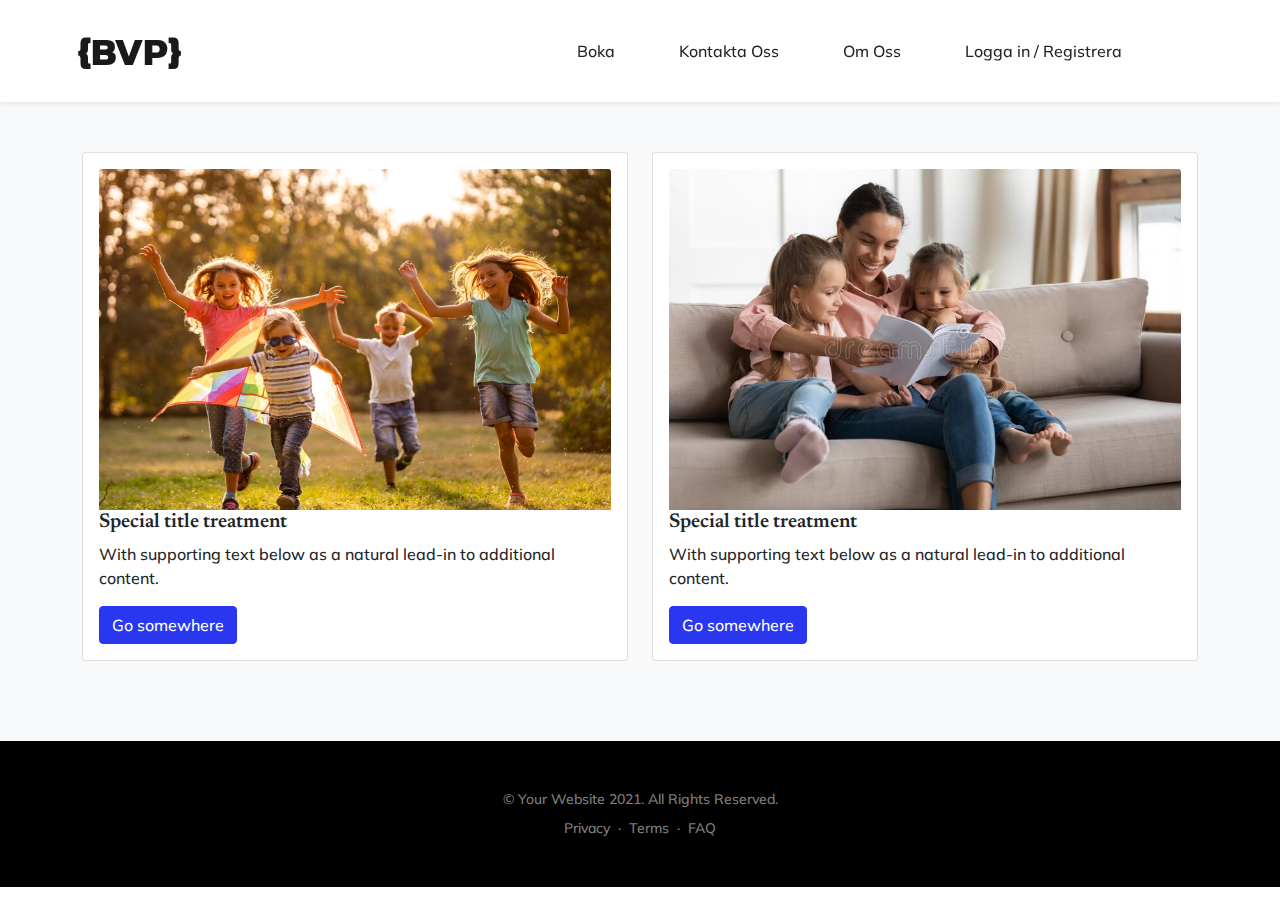
==== boka.html @ 4c5d009b "123" ====
<!DOCTYPE html>
<html lang="en">

<head>
    <meta charset="utf-8" />
    <meta name="viewport" content="width=device-width, initial-scale=1, shrink-to-fit=no" />
    <meta name="description" content="" />
    <meta name="author" content="" />
    <title>New Age - Start Bootstrap Theme</title>
    <link rel="icon" type="image/x-icon" href="assets/favicon.ico" />
    <!-- Bootstrap icons-->
    <link href="https://cdn.jsdelivr.net/npm/bootstrap-icons@1.5.0/font/bootstrap-icons.css" rel="stylesheet" />
    <!-- Google fonts-->
    <link rel="preconnect" href="https://fonts.gstatic.com" />
    <link href="https://fonts.googleapis.com/css2?family=Newsreader:ital,wght@0,600;1,600&amp;display=swap"
        rel="stylesheet" />
    <link
        href="https://fonts.googleapis.com/css2?family=Mulish:ital,wght@0,300;0,500;0,600;0,700;1,300;1,500;1,600;1,700&amp;display=swap"
        rel="stylesheet" />
    <link href="https://fonts.googleapis.com/css2?family=Kanit:ital,wght@0,400;1,400&amp;display=swap"
        rel="stylesheet" />
    <!-- Core theme CSS (includes Bootstrap)-->
    <link href="css/styles.css" rel="stylesheet" />
</head>

<body id="page-top">
    <!-- Navigation-->
    <nav class="navbar navbar-expand-lg navbar-light fixed-top shadow-sm" id="mainNav">
        <div class="container px-2">
            <button class="navbar-toggler " type="button" data-bs-toggle="collapse" data-bs-target="#navbarResponsive"
                aria-controls="navbarResponsive" aria-expanded="false" aria-label="Toggle navigation">
                <i class="bi-list"></i>
            </button>
            <a class="navbar-brand fw-bold" href="#page-top">{BVP}</a>

            <div class="collapse navbar-collapse" id="navbarResponsive">
                <ul class="navbar-nav ms-auto me-4 my-3 my-lg-0">
                    <li class="nav-item"><a class="nav-link me-lg-5" href="#boka">Boka</a></li>
                    <li class="nav-item"><a class="nav-link me-lg-5" href="#kontakt">Kontakta Oss</a></li>
                    <li class="nav-item"><a class="nav-link me-lg-5" href="#om">Om Oss</a></li>
                    <li class="nav-item"><a class="nav-link me-lg-5" href="#registrera">Logga in / Registrera</a></li>
                </ul>
                <!-- <button class="btn btn-primary rounded-pill px-3 mb-2 mb-lg-0" data-bs-toggle="modal" data-bs-target="#feedbackModal">
                        <span class="d-flex align-items-center">
                            <i class="bi-chat-text-fill me-2"></i>
                            <span class="small">Send Feedback</span>
                        </span>
                    </button> -->
            </div>
        </div>
    </nav>
    <!-- Mashead header-->
    <header class="masthead">
        <div class="container">
        <div class="row justify-content-center">
            <div class="col-sm-6">
                <div class="card">
                  <div class="card-body">
                      <img src="bild1.jpg" class="card-img-top">
                    <h5 class="card-title">Special title treatment</h5>
                    <p class="card-text">With supporting text below as a natural lead-in to additional content.</p>
                    <a href="#" class="btn btn-primary">Go somewhere</a>
                  </div>
                </div>
              </div>
              <div class="col-sm-6">
                <div class="card">
                  <div class="card-body">
                    <img src="bild2.jpg" class="card-img-top">
                    <h5 class="card-title">Special title treatment</h5>
                    <p class="card-text">With supporting text below as a natural lead-in to additional content.</p>
                    <a href="#" class="btn btn-primary">Go somewhere</a>
                  </div>
                </div>
              </div>
        </div>
    </div>
    </header>
    <!-- App features section-->
    <!-- Basic features section-->
    <!-- Call to action section-->
    <!-- App badge section-->
    <!-- Footer-->
    <footer class="bg-black text-center py-5">
        <div class="container px-5">
            <div class="text-white-50 small">
                <div class="mb-2">&copy; Your Website 2021. All Rights Reserved.</div>
                <a href="#!">Privacy</a>
                <span class="mx-1">&middot;</span>
                <a href="#!">Terms</a>
                <span class="mx-1">&middot;</span>
                <a href="#!">FAQ</a>
            </div>
        </div>
    </footer>
    <!-- Feedback Modal-->
    <div class="modal fade" id="feedbackModal" tabindex="-1" aria-labelledby="feedbackModalLabel" aria-hidden="true">
        <div class="modal-dialog modal-dialog-centered">
            <div class="modal-content">
                <div class="modal-header bg-gradient-primary-to-secondary p-4">
                    <h5 class="modal-title font-alt text-white" id="feedbackModalLabel">Send feedback</h5>
                    <button class="btn-close btn-close-white" type="button" data-bs-dismiss="modal"
                        aria-label="Close"></button>
                </div>
                <div class="modal-body border-0 p-4">
                    <!-- * * * * * * * * * * * * * * *-->
                    <!-- * * SB Forms Contact Form * *-->
                    <!-- * * * * * * * * * * * * * * *-->
                    <!-- This form is pre-integrated with SB Forms.-->
                    <!-- To make this form functional, sign up at-->
                    <!-- https://startbootstrap.com/solution/contact-forms-->
                    <!-- to get an API token!-->
                    <form id="contactForm" data-sb-form-api-token="API_TOKEN">
                        <!-- Name input-->
                        <div class="form-floating mb-3">
                            <input class="form-control" id="name" type="text" placeholder="Enter your name..."
                                data-sb-validations="required" />
                            <label for="name">Full name</label>
                            <div class="invalid-feedback" data-sb-feedback="name:required">A name is required.</div>
                        </div>
                        <!-- Email address input-->
                        <div class="form-floating mb-3">
                            <input class="form-control" id="email" type="email" placeholder="name@example.com"
                                data-sb-validations="required,email" />
                            <label for="email">Email address</label>
                            <div class="invalid-feedback" data-sb-feedback="email:required">An email is required.</div>
                            <div class="invalid-feedback" data-sb-feedback="email:email">Email is not valid.</div>
                        </div>
                        <!-- Phone number input-->
                        <div class="form-floating mb-3">
                            <input class="form-control" id="phone" type="tel" placeholder="(123) 456-7890"
                                data-sb-validations="required" />
                            <label for="phone">Phone number</label>
                            <div class="invalid-feedback" data-sb-feedback="phone:required">A phone number is required.
                            </div>
                        </div>
                        <!-- Message input-->
                        <div class="form-floating mb-3">
                            <textarea class="form-control" id="message" type="text"
                                placeholder="Enter your message here..." style="height: 10rem"
                                data-sb-validations="required"></textarea>
                            <label for="message">Message</label>
                            <div class="invalid-feedback" data-sb-feedback="message:required">A message is required.
                            </div>
                        </div>
                        <!-- Submit success message-->
                        <!---->
                        <!-- This is what your users will see when the form-->
                        <!-- has successfully submitted-->
                        <div class="d-none" id="submitSuccessMessage">
                            <div class="text-center mb-3">
                                <div class="fw-bolder">Form submission successful!</div>
                                To activate this form, sign up at
                                <br />
                                <a
                                    href="https://startbootstrap.com/solution/contact-forms">https://startbootstrap.com/solution/contact-forms</a>
                            </div>
                        </div>
                        <!-- Submit error message-->
                        <!---->
                        <!-- This is what your users will see when there is-->
                        <!-- an error submitting the form-->
                        <div class="d-none" id="submitErrorMessage">
                            <div class="text-center text-danger mb-3">Error sending message!</div>
                        </div>
                        <!-- Submit Button-->
                        <div class="d-grid"><button class="btn btn-primary rounded-pill btn-lg disabled"
                                id="submitButton" type="submit">Submit</button></div>
                    </form>
                </div>
            </div>
        </div>
    </div>
    <!-- Bootstrap core JS-->
    <script src="https://cdn.jsdelivr.net/npm/bootstrap@5.1.0/dist/js/bootstrap.bundle.min.js"></script>
    <!-- Core theme JS-->
    <script src="js/scripts.js"></script>
    <!-- * * * * * * * * * * * * * * * * * * * * * * * * * * * * * * * * * * * * * * * *-->
    <!-- * *                               SB Forms JS                               * *-->
    <!-- * * Activate your form at https://startbootstrap.com/solution/contact-forms * *-->
    <!-- * * * * * * * * * * * * * * * * * * * * * * * * * * * * * * * * * * * * * * * *-->
    <script src="https://cdn.startbootstrap.com/sb-forms-latest.js"></script>
</body>

</html>
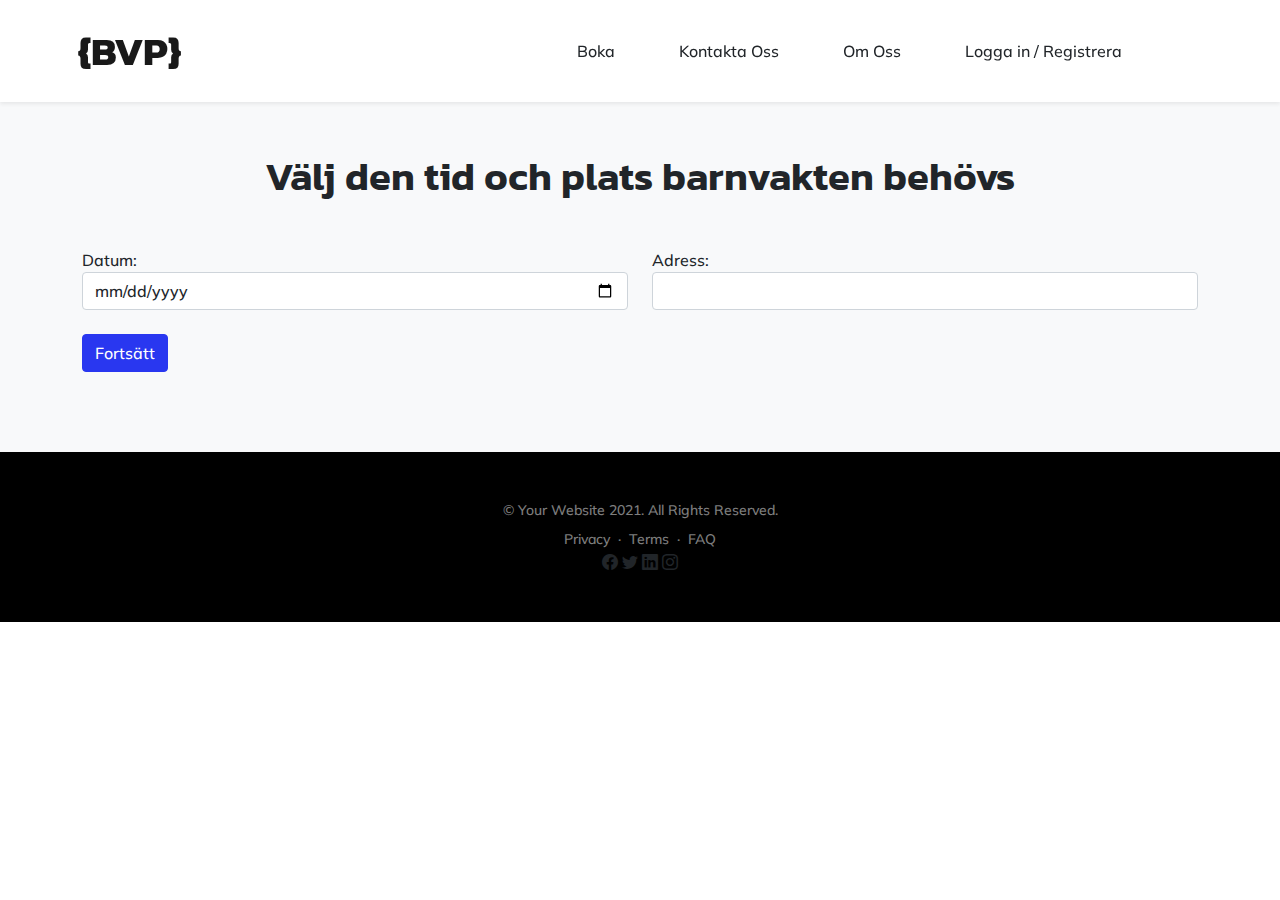
==== commit 58c9c9ff: "123" ====
--- a/boka.html
+++ b/boka.html
@@ -19,6 +19,8 @@
         rel="stylesheet" />
     <link href="https://fonts.googleapis.com/css2?family=Kanit:ital,wght@0,400;1,400&amp;display=swap"
         rel="stylesheet" />
+    <link href="https://fonts.googleapis.com/icon?family=Material+Icons" rel="stylesheet" />
+
     <!-- Core theme CSS (includes Bootstrap)-->
     <link href="css/styles.css" rel="stylesheet" />
 </head>
@@ -28,17 +30,18 @@
     <nav class="navbar navbar-expand-lg navbar-light fixed-top shadow-sm" id="mainNav">
         <div class="container px-2">
             <button class="navbar-toggler " type="button" data-bs-toggle="collapse" data-bs-target="#navbarResponsive"
-                aria-controls="navbarResponsive" aria-expanded="false" aria-label="Toggle navigation">
+                    aria-controls="navbarResponsive" aria-expanded="false" aria-label="Toggle navigation">
                 <i class="bi-list"></i>
             </button>
-            <a class="navbar-brand fw-bold" href="#page-top">{BVP}</a>
-
+            <a class="navbar-brand fw-bold" href="index.html">{BVP}</a>
             <div class="collapse navbar-collapse" id="navbarResponsive">
                 <ul class="navbar-nav ms-auto me-4 my-3 my-lg-0">
-                    <li class="nav-item"><a class="nav-link me-lg-5" href="#boka">Boka</a></li>
-                    <li class="nav-item"><a class="nav-link me-lg-5" href="#kontakt">Kontakta Oss</a></li>
-                    <li class="nav-item"><a class="nav-link me-lg-5" href="#om">Om Oss</a></li>
-                    <li class="nav-item"><a class="nav-link me-lg-5" href="#registrera">Logga in / Registrera</a></li>
+                    <li class="nav-item"><a class="nav-link me-lg-5" href="boka.html">Boka</a></li>
+                    <li class="nav-item"><a class="nav-link me-lg-5" href="kontakt.html">Kontakta Oss</a></li>
+                    <li class="nav-item"><a class="nav-link me-lg-5" href="om.html">Om Oss</a></li>
+                    <li class="nav-item">
+                        <a class="nav-link me-lg-5" href="registrera.html">Logga in / Registrera</a>
+                    </li>
                 </ul>
                 <!-- <button class="btn btn-primary rounded-pill px-3 mb-2 mb-lg-0" data-bs-toggle="modal" data-bs-target="#feedbackModal">
                         <span class="d-flex align-items-center">
@@ -52,29 +55,83 @@
     <!-- Mashead header-->
     <header class="masthead">
         <div class="container">
-        <div class="row justify-content-center">
-            <div class="col-sm-6">
-                <div class="card">
-                  <div class="card-body">
-                      <img src="bild1.jpg" class="card-img-top">
-                    <h5 class="card-title">Special title treatment</h5>
-                    <p class="card-text">With supporting text below as a natural lead-in to additional content.</p>
-                    <a href="#" class="btn btn-primary">Go somewhere</a>
-                  </div>
-                </div>
-              </div>
-              <div class="col-sm-6">
-                <div class="card">
-                  <div class="card-body">
-                    <img src="bild2.jpg" class="card-img-top">
-                    <h5 class="card-title">Special title treatment</h5>
-                    <p class="card-text">With supporting text below as a natural lead-in to additional content.</p>
-                    <a href="#" class="btn btn-primary">Go somewhere</a>
-                  </div>
-                </div>
-              </div>
-        </div>
-    </div>
+
+            <div class="text-center">
+                <h1 class="font-alt">Välj den tid och plats barnvakten behövs</h1>
+            </div>
+            <div class="mt-5">
+                <form>
+                    <div class="row">
+                        <div class="col-md-6">
+                            <label>Datum:</label>
+                            <input type="date" class="form-control" />
+                        </div>
+                        <div class="col-md-6">
+                            <label>Adress:</label>
+                            <input type="text" class="form-control" />
+                        </div>
+                    </div>
+                    <br />
+                </form>
+                <div class="row">
+                    <div class="col-md-6">
+                        <button onclick="myFunction()" class="btn btn-primary">Fortsätt</button>
+                    </div>
+                </div>
+            </div>
+
+            <div id="hideElement" class="d-none">
+                <div class="dropdown mt-5">
+                    <button class="btn btn-secondary dropdown-toggle" type="button" id="dropdownMenu2"
+                            data-toggle="dropdown" aria-haspopup="true" aria-expanded="false">
+                        Sortera
+                    </button>
+                    <div class="dropdown-menu" aria-labelledby="dropdownMenu2">
+                        <button class="dropdown-item" type="button">Action</button>
+                        <button class="dropdown-item" type="button">Another action</button>
+                        <button class="dropdown-item" type="button">Something else here</button>
+                    </div>
+                </div>
+
+                <table class="table table-hover">
+                    <thead class="thead-dark">
+                        <tr>
+                            <th scope="col">Namn</th>
+                            <th scope="col">Pris/h</th>
+                            <th scope="col">Rating</th>
+                        </tr>
+                    </thead>
+                    <tbody>
+                        <tr>
+                            <td><a href="#">Super snälla silver Sara</a></td>
+                            <td>200kr</td>
+                            <td>&#9733;&#9733;&#9733;&#9733;&#9734;</td>
+                        </tr>
+                        <tr>
+                            <td>Mustiga Micke</td>
+                            <td>160kr</td>
+                            <td>&#9733;&#9733;&#9733;&#9734;&#9734;</td>
+                        </tr>
+                        <tr>
+                            <td>Strosande Sickan</td>
+                            <td>210kr</td>
+                            <td>&#9733;&#9733;&#9733;&#9733;&#9734;</td>
+                        </tr>
+                        <tr>
+                            <td>Kula Kristina</td>
+                            <td>180kr</td>
+                            <td>&#9733;&#9733;&#9733;&#9734;&#9734;</td>
+                        </tr>
+                        <tr>
+                            <td>Frossande Fredrik</td>
+                            <td>220kr</td>
+                            <td>&#9733;&#9733;&#9734;&#9734;&#9734;</td>
+                        </tr>
+                    </tbody>
+                </table>
+            </div>
+        </div>
+        </div>
     </header>
     <!-- App features section-->
     <!-- Basic features section-->
@@ -91,6 +148,12 @@
                 <span class="mx-1">&middot;</span>
                 <a href="#!">FAQ</a>
             </div>
+            <div>
+                <i class="bi bi-facebook"></i>
+                <i class="bi bi-twitter"></i>
+                <i class="bi bi-linkedin"></i>
+                <i class="bi bi-instagram"></i>
+            </div>
         </div>
     </footer>
     <!-- Feedback Modal-->
@@ -100,7 +163,7 @@
                 <div class="modal-header bg-gradient-primary-to-secondary p-4">
                     <h5 class="modal-title font-alt text-white" id="feedbackModalLabel">Send feedback</h5>
                     <button class="btn-close btn-close-white" type="button" data-bs-dismiss="modal"
-                        aria-label="Close"></button>
+                            aria-label="Close"></button>
                 </div>
                 <div class="modal-body border-0 p-4">
                     <!-- * * * * * * * * * * * * * * *-->
@@ -114,14 +177,14 @@
                         <!-- Name input-->
                         <div class="form-floating mb-3">
                             <input class="form-control" id="name" type="text" placeholder="Enter your name..."
-                                data-sb-validations="required" />
+                                   data-sb-validations="required" />
                             <label for="name">Full name</label>
                             <div class="invalid-feedback" data-sb-feedback="name:required">A name is required.</div>
                         </div>
                         <!-- Email address input-->
                         <div class="form-floating mb-3">
                             <input class="form-control" id="email" type="email" placeholder="name@example.com"
-                                data-sb-validations="required,email" />
+                                   data-sb-validations="required,email" />
                             <label for="email">Email address</label>
                             <div class="invalid-feedback" data-sb-feedback="email:required">An email is required.</div>
                             <div class="invalid-feedback" data-sb-feedback="email:email">Email is not valid.</div>
@@ -129,18 +192,20 @@
                         <!-- Phone number input-->
                         <div class="form-floating mb-3">
                             <input class="form-control" id="phone" type="tel" placeholder="(123) 456-7890"
-                                data-sb-validations="required" />
+                                   data-sb-validations="required" />
                             <label for="phone">Phone number</label>
-                            <div class="invalid-feedback" data-sb-feedback="phone:required">A phone number is required.
+                            <div class="invalid-feedback" data-sb-feedback="phone:required">
+                                A phone number is required.
                             </div>
                         </div>
                         <!-- Message input-->
                         <div class="form-floating mb-3">
                             <textarea class="form-control" id="message" type="text"
-                                placeholder="Enter your message here..." style="height: 10rem"
-                                data-sb-validations="required"></textarea>
+                                      placeholder="Enter your message here..." style="height: 10rem"
+                                      data-sb-validations="required"></textarea>
                             <label for="message">Message</label>
-                            <div class="invalid-feedback" data-sb-feedback="message:required">A message is required.
+                            <div class="invalid-feedback" data-sb-feedback="message:required">
+                                A message is required.
                             </div>
                         </div>
                         <!-- Submit success message-->
@@ -152,8 +217,7 @@
                                 <div class="fw-bolder">Form submission successful!</div>
                                 To activate this form, sign up at
                                 <br />
-                                <a
-                                    href="https://startbootstrap.com/solution/contact-forms">https://startbootstrap.com/solution/contact-forms</a>
+                                <a href="https://startbootstrap.com/solution/contact-forms">https://startbootstrap.com/solution/contact-forms</a>
                             </div>
                         </div>
                         <!-- Submit error message-->
@@ -164,8 +228,12 @@
                             <div class="text-center text-danger mb-3">Error sending message!</div>
                         </div>
                         <!-- Submit Button-->
-                        <div class="d-grid"><button class="btn btn-primary rounded-pill btn-lg disabled"
-                                id="submitButton" type="submit">Submit</button></div>
+                        <div class="d-grid">
+                            <button class="btn btn-primary rounded-pill btn-lg disabled"
+                                    id="submitButton" type="submit">
+                                Submit
+                            </button>
+                        </div>
                     </form>
                 </div>
             </div>
@@ -180,6 +248,15 @@
     <!-- * * Activate your form at https://startbootstrap.com/solution/contact-forms * *-->
     <!-- * * * * * * * * * * * * * * * * * * * * * * * * * * * * * * * * * * * * * * * *-->
     <script src="https://cdn.startbootstrap.com/sb-forms-latest.js"></script>
+
+    <script>
+
+        function myFunction() {
+            var element = document.getElementById("hideElement");
+            element.classList.remove("d-none");
+        }
+
+    </script>
 </body>
-
-</html>+</html>
+
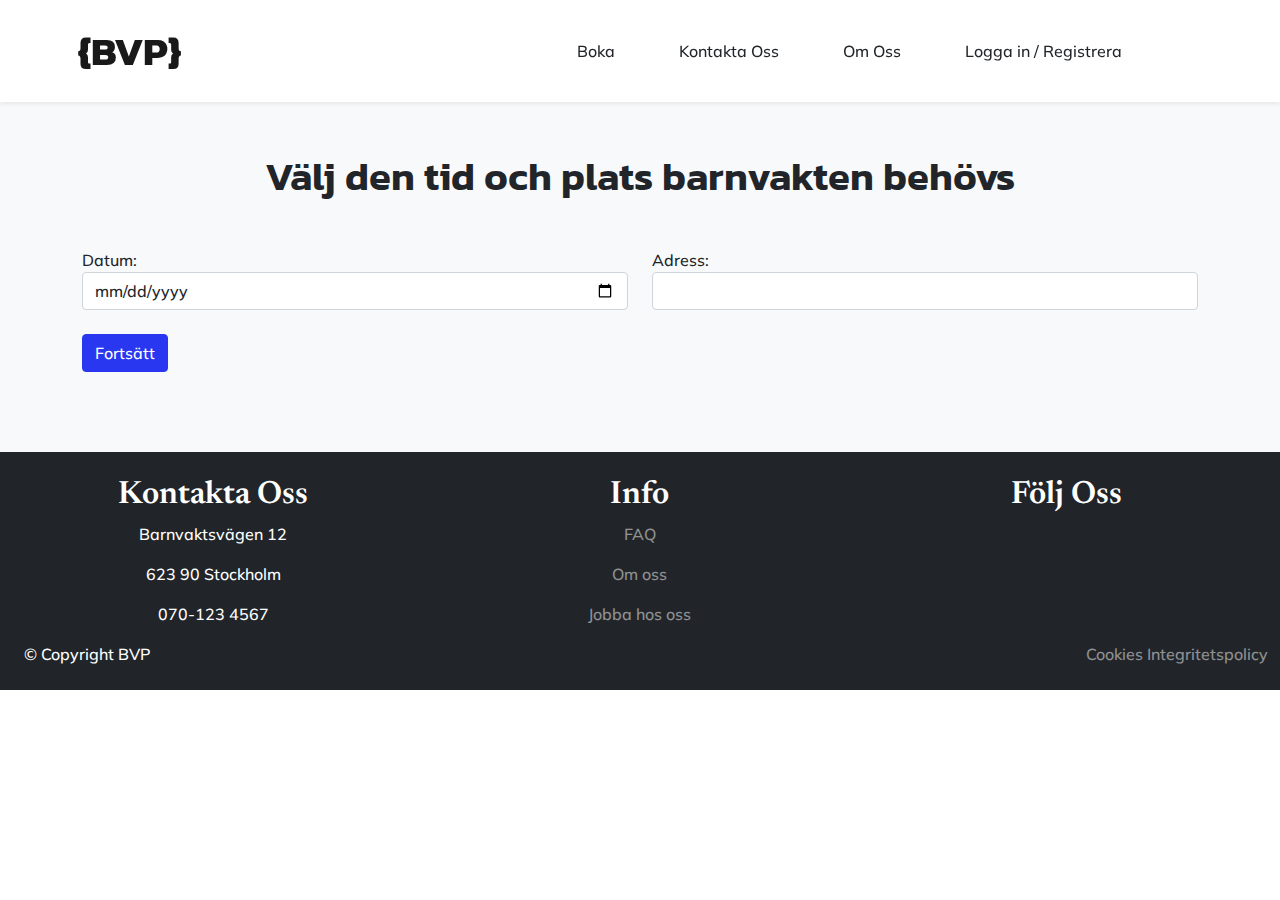
==== commit d994323e: "Torsdag" ====
--- a/boka.html
+++ b/boka.html
@@ -102,8 +102,8 @@
                         </tr>
                     </thead>
                     <tbody>
-                        <tr>
-                            <td><a href="#">Super snälla silver Sara</a></td>
+                        <tr onclick="redirect()" role="button">
+                            <td><a href="sara.html">Super snälla silver Sara</a></td>
                             <td>200kr</td>
                             <td>&#9733;&#9733;&#9733;&#9733;&#9734;</td>
                         </tr>
@@ -138,21 +138,35 @@
     <!-- Call to action section-->
     <!-- App badge section-->
     <!-- Footer-->
-    <footer class="bg-black text-center py-5">
-        <div class="container px-5">
-            <div class="text-white-50 small">
-                <div class="mb-2">&copy; Your Website 2021. All Rights Reserved.</div>
-                <a href="#!">Privacy</a>
-                <span class="mx-1">&middot;</span>
-                <a href="#!">Terms</a>
-                <span class="mx-1">&middot;</span>
-                <a href="#!">FAQ</a>
-            </div>
-            <div>
-                <i class="bi bi-facebook"></i>
-                <i class="bi bi-twitter"></i>
-                <i class="bi bi-linkedin"></i>
-                <i class="bi bi-instagram"></i>
+    <footer class="bg-dark py-4">
+        <div class="row justify-content-center">
+            <div class="row text-center">
+                <div class="col-sm-4 text-white">
+                    <h2>Kontakta Oss</h5>
+                    <p>Barnvaktsvägen 12</p>
+                    <p>623 90 Stockholm</p>
+                    <p>070-123 4567</p>
+                </div>
+
+                <div class="col-sm-4 text-white">
+                    <h2>Info</h5>
+                    <p><a href="#">FAQ</a></p>
+                    <p><a href="#">Om oss</a></p>
+                    <p><a href="#">Jobba hos oss</a></p>
+                </div>
+
+                <div class="col-sm-4 text-white">
+                    <h2>Följ Oss</h5>
+                </div>
+            </div>
+            
+            <div class="row text-white">
+                <div class="col px-4 text-start">
+                    <div>&copy; Copyright BVP</div>
+                </div>
+                <div class="col text-end">
+                    <a href="#">Cookies</a> <a href="#">Integritetspolicy</a>
+                </div>
             </div>
         </div>
     </footer>
@@ -255,6 +269,9 @@
             var element = document.getElementById("hideElement");
             element.classList.remove("d-none");
         }
+        function redirect() {
+            location.href = "sara.html";
+        }
 
     </script>
 </body>
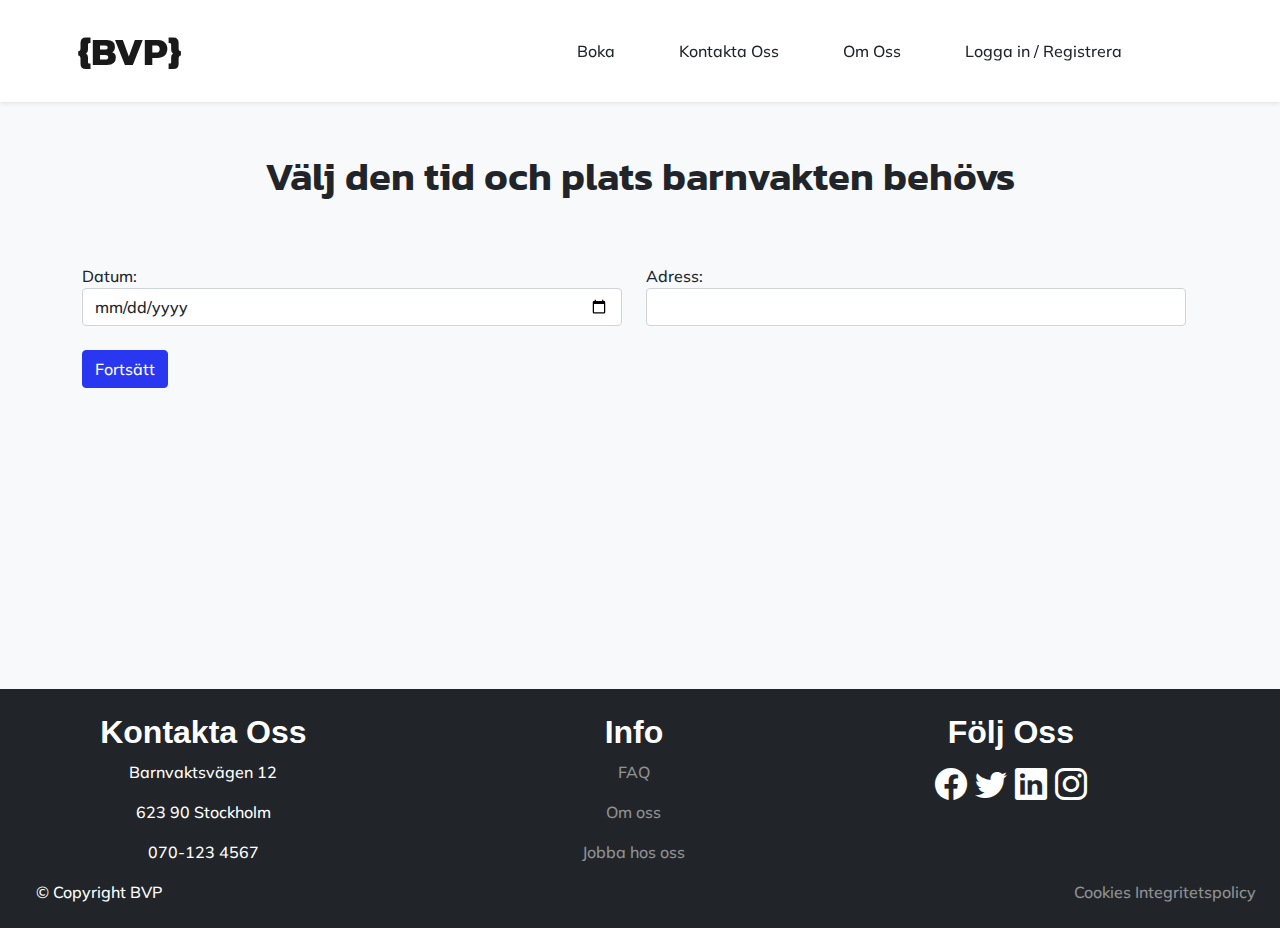
==== commit 476df1e5: "Måndag" ====
--- a/boka.html
+++ b/boka.html
@@ -29,18 +29,21 @@
     <!-- Navigation-->
     <nav class="navbar navbar-expand-lg navbar-light fixed-top shadow-sm" id="mainNav">
         <div class="container px-2">
-            <button class="navbar-toggler " type="button" data-bs-toggle="collapse" data-bs-target="#navbarResponsive"
-                    aria-controls="navbarResponsive" aria-expanded="false" aria-label="Toggle navigation">
+            <button class="navbar-toggler" type="button" data-bs-toggle="collapse" data-bs-target="#navbarResponsive"
+                aria-controls="navbarResponsive" aria-expanded="false" aria-label="Toggle navigation">
                 <i class="bi-list"></i>
             </button>
             <a class="navbar-brand fw-bold" href="index.html">{BVP}</a>
+            <a href="registrera.html">
+                <h1 id="account" class="navbar-brand bi bi-person fw-bold"></h1>
+            </a>
+
             <div class="collapse navbar-collapse" id="navbarResponsive">
                 <ul class="navbar-nav ms-auto me-4 my-3 my-lg-0">
                     <li class="nav-item"><a class="nav-link me-lg-5" href="boka.html">Boka</a></li>
                     <li class="nav-item"><a class="nav-link me-lg-5" href="kontakt.html">Kontakta Oss</a></li>
                     <li class="nav-item"><a class="nav-link me-lg-5" href="om.html">Om Oss</a></li>
-                    <li class="nav-item">
-                        <a class="nav-link me-lg-5" href="registrera.html">Logga in / Registrera</a>
+                    <li class="nav-item"><a class="nav-link me-lg-5" href="registrera.html">Logga in / Registrera</a>
                     </li>
                 </ul>
                 <!-- <button class="btn btn-primary rounded-pill px-3 mb-2 mb-lg-0" data-bs-toggle="modal" data-bs-target="#feedbackModal">
@@ -62,11 +65,11 @@
             <div class="mt-5">
                 <form>
                     <div class="row">
-                        <div class="col-md-6">
+                        <div class="col-md-6 mt-3">
                             <label>Datum:</label>
                             <input type="date" class="form-control" />
                         </div>
-                        <div class="col-md-6">
+                        <div class="col-md-6 mt-3">
                             <label>Adress:</label>
                             <input type="text" class="form-control" />
                         </div>
@@ -81,16 +84,17 @@
             </div>
 
             <div id="hideElement" class="d-none">
+
                 <div class="dropdown mt-5">
-                    <button class="btn btn-secondary dropdown-toggle" type="button" id="dropdownMenu2"
-                            data-toggle="dropdown" aria-haspopup="true" aria-expanded="false">
+                    <button class="btn btn-info dropdown-toggle text-white" type="button" id="dropdownMenuButton1"
+                        data-bs-toggle="dropdown" aria-expanded="false">
                         Sortera
                     </button>
-                    <div class="dropdown-menu" aria-labelledby="dropdownMenu2">
-                        <button class="dropdown-item" type="button">Action</button>
-                        <button class="dropdown-item" type="button">Another action</button>
-                        <button class="dropdown-item" type="button">Something else here</button>
-                    </div>
+                    <ul class="dropdown-menu" aria-labelledby="dropdownMenuButton1">
+                        <li><a class="dropdown-item" href="#">Namn</a></li>
+                        <li><a class="dropdown-item" href="#">Pris/h</a></li>
+                        <li><a class="dropdown-item" href="#">Rating</a></li>
+                    </ul>
                 </div>
 
                 <table class="table table-hover">
@@ -103,7 +107,7 @@
                     </thead>
                     <tbody>
                         <tr onclick="redirect()" role="button">
-                            <td><a href="sara.html">Super snälla silver Sara</a></td>
+                            <td onclick="redirect()" role="button">Super snälla silver Sara</td>
                             <td>200kr</td>
                             <td>&#9733;&#9733;&#9733;&#9733;&#9734;</td>
                         </tr>
@@ -139,120 +143,42 @@
     <!-- App badge section-->
     <!-- Footer-->
     <footer class="bg-dark py-4">
-        <div class="row justify-content-center">
+        <div class="justify-content-center">
             <div class="row text-center">
                 <div class="col-sm-4 text-white">
-                    <h2>Kontakta Oss</h5>
-                    <p>Barnvaktsvägen 12</p>
-                    <p>623 90 Stockholm</p>
-                    <p>070-123 4567</p>
+                    <h2>Kontakta Oss</h2>
+                        <p>Barnvaktsvägen 12</p>
+                        <p>623 90 Stockholm</p>
+                        <p>070-123 4567</p>
                 </div>
 
                 <div class="col-sm-4 text-white">
-                    <h2>Info</h5>
-                    <p><a href="#">FAQ</a></p>
-                    <p><a href="#">Om oss</a></p>
-                    <p><a href="#">Jobba hos oss</a></p>
-                </div>
-
-                <div class="col-sm-4 text-white">
-                    <h2>Följ Oss</h5>
-                </div>
-            </div>
-            
+                    <h2>Info</h2>
+                        <p><a href="#">FAQ</a></p>
+                        <p><a href="#">Om oss</a></p>
+                        <p><a href="#">Jobba hos oss</a></p>
+                </div>
+
+                <div class="col-sm-3 text-white">
+                    <h2>Följ Oss</h2>
+                        <i class="bi bi-facebook" style="font-size: 2rem;">       </i>
+                        <i class="bi bi-twitter" style="font-size: 2rem;">       </i>
+                        <i class="bi bi-linkedin" style="font-size: 2rem;">      </i>
+                        <i class="bi bi-instagram" style="font-size: 2rem;">      </i>
+
+                </div>
+            </div>
+
             <div class="row text-white">
-                <div class="col px-4 text-start">
+                <div class="col text-start px-5">
                     <div>&copy; Copyright BVP</div>
                 </div>
-                <div class="col text-end">
+                <div class="col text-end px-4">
                     <a href="#">Cookies</a> <a href="#">Integritetspolicy</a>
                 </div>
             </div>
         </div>
     </footer>
-    <!-- Feedback Modal-->
-    <div class="modal fade" id="feedbackModal" tabindex="-1" aria-labelledby="feedbackModalLabel" aria-hidden="true">
-        <div class="modal-dialog modal-dialog-centered">
-            <div class="modal-content">
-                <div class="modal-header bg-gradient-primary-to-secondary p-4">
-                    <h5 class="modal-title font-alt text-white" id="feedbackModalLabel">Send feedback</h5>
-                    <button class="btn-close btn-close-white" type="button" data-bs-dismiss="modal"
-                            aria-label="Close"></button>
-                </div>
-                <div class="modal-body border-0 p-4">
-                    <!-- * * * * * * * * * * * * * * *-->
-                    <!-- * * SB Forms Contact Form * *-->
-                    <!-- * * * * * * * * * * * * * * *-->
-                    <!-- This form is pre-integrated with SB Forms.-->
-                    <!-- To make this form functional, sign up at-->
-                    <!-- https://startbootstrap.com/solution/contact-forms-->
-                    <!-- to get an API token!-->
-                    <form id="contactForm" data-sb-form-api-token="API_TOKEN">
-                        <!-- Name input-->
-                        <div class="form-floating mb-3">
-                            <input class="form-control" id="name" type="text" placeholder="Enter your name..."
-                                   data-sb-validations="required" />
-                            <label for="name">Full name</label>
-                            <div class="invalid-feedback" data-sb-feedback="name:required">A name is required.</div>
-                        </div>
-                        <!-- Email address input-->
-                        <div class="form-floating mb-3">
-                            <input class="form-control" id="email" type="email" placeholder="name@example.com"
-                                   data-sb-validations="required,email" />
-                            <label for="email">Email address</label>
-                            <div class="invalid-feedback" data-sb-feedback="email:required">An email is required.</div>
-                            <div class="invalid-feedback" data-sb-feedback="email:email">Email is not valid.</div>
-                        </div>
-                        <!-- Phone number input-->
-                        <div class="form-floating mb-3">
-                            <input class="form-control" id="phone" type="tel" placeholder="(123) 456-7890"
-                                   data-sb-validations="required" />
-                            <label for="phone">Phone number</label>
-                            <div class="invalid-feedback" data-sb-feedback="phone:required">
-                                A phone number is required.
-                            </div>
-                        </div>
-                        <!-- Message input-->
-                        <div class="form-floating mb-3">
-                            <textarea class="form-control" id="message" type="text"
-                                      placeholder="Enter your message here..." style="height: 10rem"
-                                      data-sb-validations="required"></textarea>
-                            <label for="message">Message</label>
-                            <div class="invalid-feedback" data-sb-feedback="message:required">
-                                A message is required.
-                            </div>
-                        </div>
-                        <!-- Submit success message-->
-                        <!---->
-                        <!-- This is what your users will see when the form-->
-                        <!-- has successfully submitted-->
-                        <div class="d-none" id="submitSuccessMessage">
-                            <div class="text-center mb-3">
-                                <div class="fw-bolder">Form submission successful!</div>
-                                To activate this form, sign up at
-                                <br />
-                                <a href="https://startbootstrap.com/solution/contact-forms">https://startbootstrap.com/solution/contact-forms</a>
-                            </div>
-                        </div>
-                        <!-- Submit error message-->
-                        <!---->
-                        <!-- This is what your users will see when there is-->
-                        <!-- an error submitting the form-->
-                        <div class="d-none" id="submitErrorMessage">
-                            <div class="text-center text-danger mb-3">Error sending message!</div>
-                        </div>
-                        <!-- Submit Button-->
-                        <div class="d-grid">
-                            <button class="btn btn-primary rounded-pill btn-lg disabled"
-                                    id="submitButton" type="submit">
-                                Submit
-                            </button>
-                        </div>
-                    </form>
-                </div>
-            </div>
-        </div>
-    </div>
     <!-- Bootstrap core JS-->
     <script src="https://cdn.jsdelivr.net/npm/bootstrap@5.1.0/dist/js/bootstrap.bundle.min.js"></script>
     <!-- Core theme JS-->
@@ -275,5 +201,5 @@
 
     </script>
 </body>
-</html>
-
+
+</html>